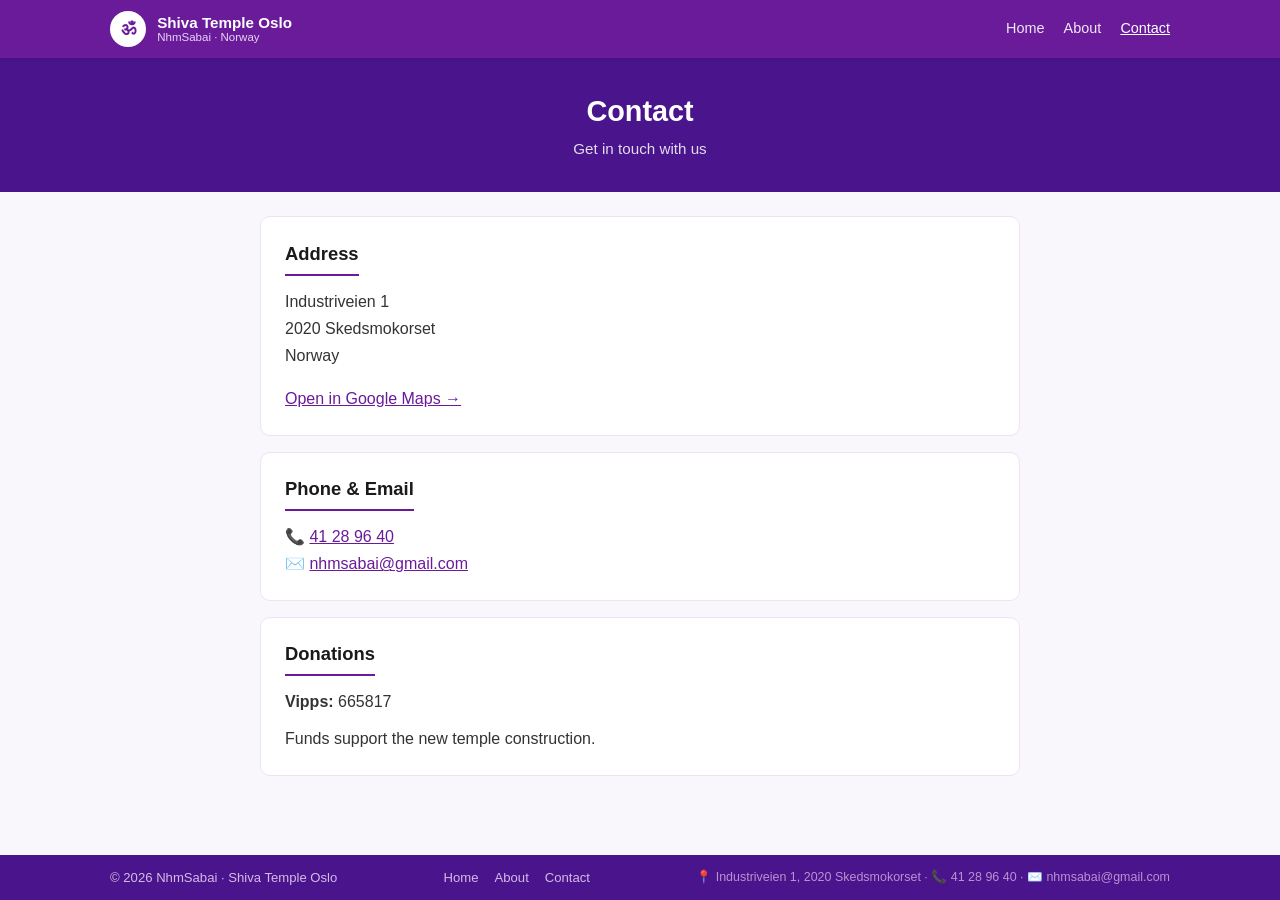
==== contact.html @ 30641fd6 "add About, info page" ====
<!DOCTYPE html>
<html lang="en">
<head>
    <meta charset="UTF-8" />
    <meta name="viewport" content="width=device-width, initial-scale=1.0" />
    <title>Contact — Shiva Temple Oslo</title>
    <link rel="stylesheet" href="css/site.css" />
</head>
<body>

    <header class="site-header">
        <div class="container header-inner">
            <a href="index.html" class="logo">
                <div class="logo-mark">ॐ</div>
                <div class="logo-text">
                    <strong>Shiva Temple Oslo</strong>
                    <span>NhmSabai · Norway</span>
                </div>
            </a>

            <nav class="main-nav">
                <a href="index.html">Home</a>
                <a href="info.html">About</a>
                <a href="contact.html" class="active">Contact</a>
            </nav>
        </div>
    </header>

    <main class="page-main">
        <section class="page-header">
            <div class="container">
                <h1>Contact</h1>
                <p>Get in touch with us</p>
            </div>
        </section>

        <section class="container content-blocks">

            <article class="content-block contact-block">
                <h2>Address</h2>
                <p>Industriveien 1<br />2020 Skedsmokorset<br />Norway</p>
                <p>
                    <a class="map-link"
                       href="https://www.google.com/maps/search/?api=1&query=Industriveien+1+2020+Skedsmokorset"
                       target="_blank" rel="noopener">
                        Open in Google Maps →
                    </a>
                </p>
            </article>

            <article class="content-block contact-block">
                <h2>Phone &amp; Email</h2>
                <p>
                    📞 <a href="tel:+4741289640">41 28 96 40</a><br />
                    ✉️ <a href="mailto:nhmsabai@gmail.com">nhmsabai@gmail.com</a>
                </p>
            </article>

            <article class="content-block contact-block">
                <h2>Donations</h2>
                <p><strong>Vipps:</strong> 665817</p>
                <p class="muted">Funds support the new temple construction.</p>
            </article>

        </section>
    </main>

    <footer class="site-footer">
        <div class="container footer-inner">
            <p>© <span id="year"></span> NhmSabai · Shiva Temple Oslo</p>

            <nav class="footer-links">
                <a href="index.html">Home</a>
                <a href="info.html">About</a>
                <a href="contact.html">Contact</a>
            </nav>

            <p class="footer-contact">
                📍 Industriveien 1, 2020 Skedsmokorset ·
                📞 41 28 96 40 ·
                ✉️ nhmsabai@gmail.com
            </p>
        </div>
    </footer>

    <script src="js/site.js"></script>
</body>
</html>
---- css/site.css ----
/* ---------- Reset & Base ---------- */
* { margin: 0; padding: 0; box-sizing: border-box; }

:root {
    --purple:      #6a1b9a;
    --purple-dark: #4a148c;
    --bg:          #faf7fc;
    --card:        #ffffff;
    --ink:         #1a1a1a;
    --muted:       #6b6b6b;
    --line:        #ece4f2;
    --live:        #c1272d;
}

html { scroll-behavior: smooth; }

body {
    font-family: 'Segoe UI', -apple-system, BlinkMacSystemFont, Tahoma, sans-serif;
    background: var(--bg);
    color: var(--ink);
    line-height: 1.5;
    font-size: 16px;
    min-height: 100vh;
    display: flex;
    flex-direction: column;
}

.container {
    width: 100%;
    max-width: 1100px;
    margin: 0 auto;
    padding: 0 1.25rem;
}

a { color: inherit; text-decoration: none; }

/* ---------- Header ---------- */
.site-header {
    background: var(--purple);
    color: #fff;
    box-shadow: 0 2px 6px rgba(0,0,0,0.08);
    position: sticky;
    top: 0;
    z-index: 10;
}
.header-inner {
    display: flex;
    align-items: center;
    justify-content: space-between;
    padding: 0.7rem 1.25rem;
    gap: 1rem;
}

.logo { display: flex; align-items: center; gap: 0.7rem; }
.logo-mark {
    width: 36px; height: 36px;
    border-radius: 50%;
    background: #fff;
    color: var(--purple);
    display: grid; place-items: center;
    font-size: 1.1rem;
    font-weight: 700;
}
.logo-text { display: flex; flex-direction: column; line-height: 1.15; }
.logo-text strong { font-size: 0.95rem; color: #fff; }
.logo-text span   { font-size: 0.72rem; color: #e7d6f2; }

.main-nav {
    display: flex; align-items: center; gap: 1.2rem;
    font-size: 0.9rem;
    font-weight: 500;
}
.main-nav a { color: #fff; opacity: 0.9; }
.main-nav a:hover,
.main-nav a.active { opacity: 1; text-decoration: underline; }

/* ---------- Scrolling announcement bar ---------- */
.ticker-bar {
    background: #f4ecfa;
    border-bottom: 1px solid var(--line);
    overflow: hidden;
    height: 32px;
    display: flex;
    align-items: center;
}
.ticker-track {
    display: inline-flex;
    gap: 3rem;
    white-space: nowrap;
    font-size: 0.82rem;
    color: var(--purple-dark);
    font-weight: 500;
    animation: ticker-scroll 40s linear infinite;
    padding-left: 1rem;
}
.ticker-track span { display: inline-block; }
@keyframes ticker-scroll {
    from { transform: translateX(0); }
    to   { transform: translateX(-50%); }
}
.ticker-bar:hover .ticker-track { animation-play-state: paused; }

/* ---------- Hero slider ---------- */
.hero { padding-top: 1.25rem; }
.hero-card {
    position: relative;
    border-radius: 12px;
    overflow: hidden;
    width: 100%;
    aspect-ratio: 1 / 1;
    max-height: 480px;
    margin: 0 auto;
    background: linear-gradient(135deg, #6a1b9a, #b8420f);
    box-shadow: 0 4px 14px rgba(106, 27, 154, 0.15);
}
.hero-slides { position: absolute; inset: 0; }
.hero-slide {
    position: absolute;
    inset: 0;
    width: 100%;
    height: 100%;
    object-fit: cover;
    opacity: 0;
    transition: opacity 0.6s ease;
}
.hero-slide.active { opacity: 1; }

.hero-card::after {
    content: "";
    position: absolute;
    inset: 0;
    background: linear-gradient(to top, rgba(0,0,0,0.6) 0%, rgba(0,0,0,0) 55%);
    pointer-events: none;
}

.hero-arrow {
    position: absolute;
    top: 50%;
    transform: translateY(-50%);
    width: 36px; height: 36px;
    border-radius: 50%;
    border: none;
    background: rgba(0, 0, 0, 0.45);
    color: #fff;
    font-size: 1.6rem;
    cursor: pointer;
    display: grid; place-items: center;
    z-index: 3;
    transition: background 0.2s, transform 0.15s;
    padding-bottom: 4px;
}
.hero-arrow:hover {
    background: rgba(0, 0, 0, 0.7);
    transform: translateY(-50%) scale(1.08);
}
.hero-prev { left: 0.75rem; }
.hero-next { right: 0.75rem; }

.hero-dots {
    position: absolute;
    bottom: 0.75rem;
    right: 1rem;
    display: flex;
    gap: 0.4rem;
    z-index: 3;
}
.hero-dot {
    width: 9px; height: 9px;
    border-radius: 50%;
    border: none;
    background: rgba(255, 255, 255, 0.45);
    cursor: pointer;
    padding: 0;
    transition: background 0.2s, transform 0.2s;
}
.hero-dot:hover { background: rgba(255, 255, 255, 0.75); }
.hero-dot.active { background: #fff; transform: scale(1.25); }

.hero-overlay {
    position: absolute;
    left: 1.5rem;
    bottom: 1.25rem;
    color: #fff;
    text-shadow: 0 2px 6px rgba(0,0,0,0.5);
    z-index: 2;
    pointer-events: none;
}
.hero-label {
    display: block;
    font-size: 0.75rem;
    letter-spacing: 0.14em;
    opacity: 0.9;
    margin-bottom: 0.15rem;
}
.hero-overlay strong {
    display: block;
    font-size: 1.5rem;
    font-weight: 800;
    line-height: 1.2;
}
.hero-overlay p {
    font-size: 0.9rem;
    opacity: 0.9;
    margin-top: 0.15rem;
}

/* ---------- Main layout ---------- */
.main-grid {
    flex: 1;
    display: grid;
    grid-template-columns: 1.1fr 1fr;
    gap: 1.25rem;
    padding-top: 1.25rem;
    padding-bottom: 1.25rem;
    align-items: start;
}

/* ---------- Cards ---------- */
.card {
    background: var(--card);
    border: 1px solid var(--line);
    border-radius: 10px;
    padding: 1.1rem 1.2rem;
    box-shadow: 0 1px 3px rgba(106, 27, 154, 0.04);
}

.card-eyebrow {
    font-size: 0.68rem;
    letter-spacing: 0.14em;
    color: var(--purple);
    font-weight: 700;
    margin-bottom: 0.2rem;
}
.card-title {
    font-size: 1.05rem;
    font-weight: 700;
    margin-bottom: 0.75rem;
}

/* ---------- Events ---------- */
.event-list {
    list-style: none;
    border-top: 1px solid var(--line);
}
.event-list li {
    display: flex;
    gap: 0.85rem;
    align-items: center;
    padding: 0.55rem 0;
    border-bottom: 1px solid var(--line);
}
.event-time {
    font-weight: 700;
    color: var(--purple);
    font-size: 0.85rem;
    min-width: 50px;
}
.event-info strong { font-size: 0.9rem; }
.live-tag {
    color: var(--live);
    font-weight: 700;
    font-size: 0.75rem;
}

.link-arrow {
    display: inline-block;
    margin-top: 0.75rem;
    color: var(--purple);
    font-weight: 600;
    font-size: 0.85rem;
}
.link-arrow:hover { text-decoration: underline; }

/* ---------- Hours ---------- */
.hours-list {
    list-style: none;
    border-top: 1px solid var(--line);
}
.hours-list li {
    display: flex;
    justify-content: space-between;
    align-items: flex-start;
    gap: 0.75rem;
    padding: 0.5rem 0;
    border-bottom: 1px solid var(--line);
    font-size: 0.88rem;
}
.hours-list li span:first-child { color: var(--muted); flex-shrink: 0; }
.hours-list li span:last-child  { font-weight: 600; text-align: right; }

/* ---------- Donate section ---------- */
.donate-section {
    padding-bottom: 1.5rem;
}
.donate-card {
    background: linear-gradient(135deg, #6a1b9a, #4a148c);
    color: #fff;
    border-radius: 12px;
    padding: 1.4rem 1.6rem;
    display: flex;
    align-items: center;
    justify-content: space-between;
    gap: 1.5rem;
    flex-wrap: wrap;
    box-shadow: 0 4px 14px rgba(106, 27, 154, 0.2);
}
.donate-card .card-eyebrow {
    color: #ffb300;
}
.donate-title {
    font-size: 1.35rem;
    font-weight: 800;
    margin-bottom: 0.35rem;
}
.donate-message {
    font-size: 0.95rem;
    opacity: 0.9;
}
.donate-vipps {
    text-align: right;
    background: rgba(255, 255, 255, 0.12);
    padding: 0.7rem 1.1rem;
    border-radius: 8px;
    flex-shrink: 0;
}
.vipps-label {
    display: block;
    font-size: 0.72rem;
    letter-spacing: 0.12em;
    opacity: 0.85;
    margin-bottom: 0.15rem;
}
.vipps-number {
    display: block;
    font-size: 1.6rem;
    font-weight: 800;
    color: #ffb300;
    letter-spacing: 0.04em;
}

/* ---------- Page main / info / contact ---------- */
.page-main { flex: 1; padding-bottom: 2rem; }

.page-header {
    background: var(--purple-dark);
    color: #fff;
    padding: 2rem 0;
    text-align: center;
}
.page-header h1 {
    font-size: 1.8rem;
    margin-bottom: 0.25rem;
}
.page-header p {
    font-size: 0.95rem;
    opacity: 0.85;
}

.content-blocks {
    display: grid;
    gap: 1rem;
    padding-top: 1.5rem;
    max-width: 800px;
}

.content-block {
    background: var(--card);
    border: 1px solid var(--line);
    border-radius: 10px;
    padding: 1.4rem 1.5rem;
}
.content-block h2 {
    font-size: 1.15rem;
    margin-bottom: 0.75rem;
    padding-bottom: 0.4rem;
    border-bottom: 2px solid var(--purple);
    display: inline-block;
}
.content-block p {
    margin-bottom: 0.6rem;
    color: #333;
}
.content-block p:last-child { margin-bottom: 0; }
.content-block ul {
    list-style: none;
}
.content-block ul li {
    padding: 0.35rem 0;
    padding-left: 1.2rem;
    position: relative;
    color: #333;
}
.content-block ul li::before {
    content: "•";
    color: var(--purple);
    position: absolute;
    left: 0;
    font-weight: 700;
}
.content-block a {
    color: var(--purple);
    text-decoration: underline;
    font-weight: 500;
}
.content-block a:hover { color: var(--purple-dark); }

.donate-inline {
    background: #f4ecfa;
    padding: 0.7rem 1rem;
    border-radius: 6px;
    border-left: 3px solid var(--purple);
    margin-top: 0.5rem !important;
}

.contact-block p {
    font-size: 1rem;
    line-height: 1.7;
}
.map-link {
    display: inline-block;
    margin-top: 0.4rem;
}
.muted {
    color: var(--muted);
    font-size: 0.9rem;
}

/* ---------- Footer ---------- */
.site-footer {
    background: var(--purple-dark);
    color: #d5bce6;
    padding: 0.8rem 0;
    font-size: 0.82rem;
    margin-top: auto;
}
.footer-inner {
    display: flex;
    align-items: center;
    justify-content: space-between;
    gap: 1rem;
    flex-wrap: wrap;
}
.footer-links { display: flex; gap: 1rem; }
.footer-links a { color: #d5bce6; font-size: 0.82rem; }
.footer-links a:hover { color: #fff; text-decoration: underline; }
.footer-contact {
    font-size: 0.78rem;
    color: #b892d1;
}

/* ---------- Responsive ---------- */
@media (max-width: 780px) {
    .header-inner {
        flex-direction: column;
        align-items: flex-start;
    }
    .main-nav {
        gap: 0.85rem;
        font-size: 0.85rem;
        flex-wrap: wrap;
    }
    .main-grid { grid-template-columns: 1fr; }
    .hero-card { aspect-ratio: 1 / 1; max-height: none; }
    .hero-overlay strong { font-size: 1.2rem; }
    .hero-arrow { width: 30px; height: 30px; font-size: 1.3rem; }
    .hero-prev { left: 0.4rem; }
    .hero-next { right: 0.4rem; }

    .donate-card {
        flex-direction: column;
        align-items: stretch;
        text-align: center;
    }
    .donate-vipps { text-align: center; }

    .footer-inner {
        flex-direction: column;
        text-align: center;
    }
}
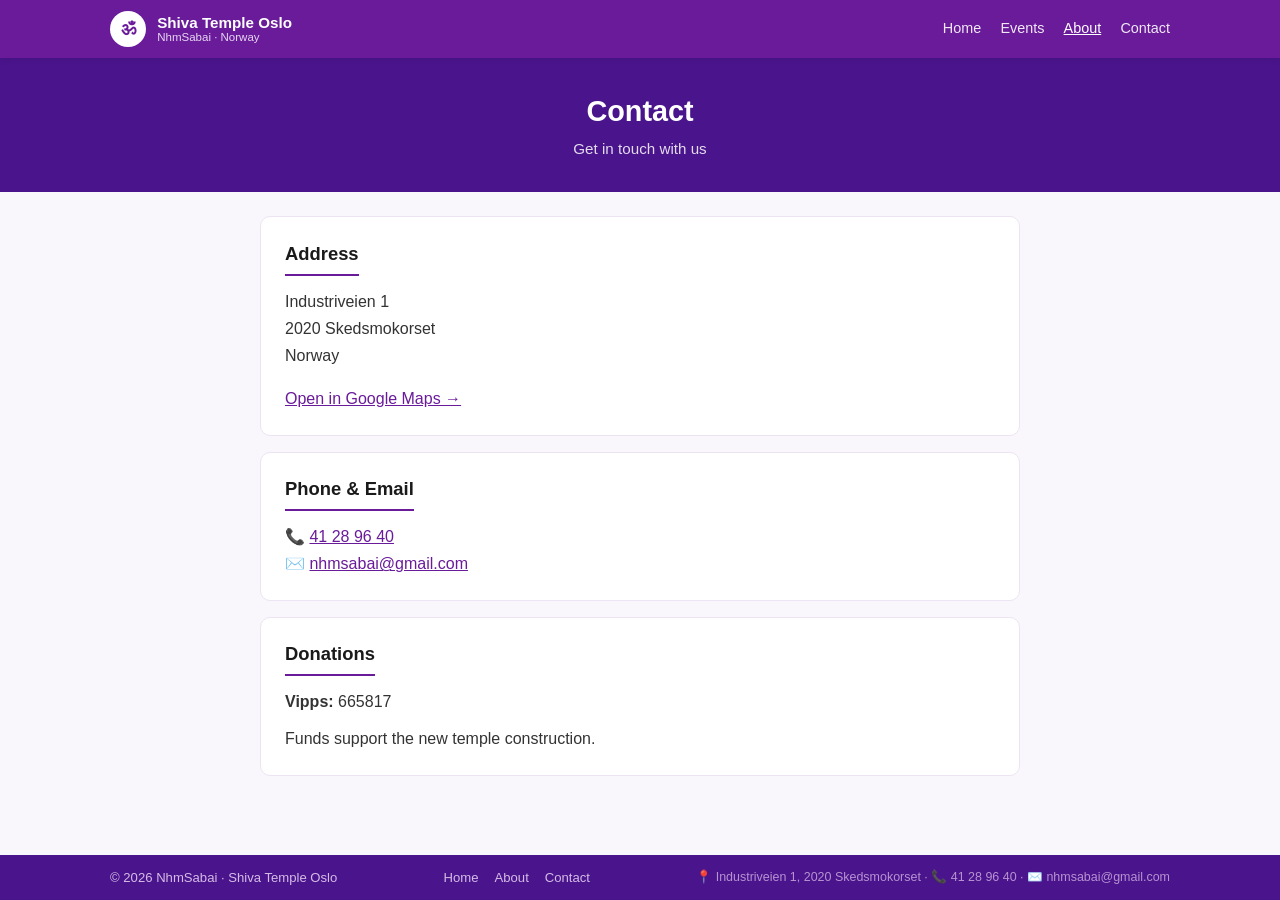
==== commit ccd25097: "add dynamic access from google sheet" ====
--- a/contact.html
+++ b/contact.html
@@ -1,11 +1,13 @@
 <!DOCTYPE html>
 <html lang="en">
+
 <head>
     <meta charset="UTF-8" />
     <meta name="viewport" content="width=device-width, initial-scale=1.0" />
     <title>Contact — Shiva Temple Oslo</title>
     <link rel="stylesheet" href="css/site.css" />
 </head>
+
 <body>
 
     <header class="site-header">
@@ -20,8 +22,9 @@
 
             <nav class="main-nav">
                 <a href="index.html">Home</a>
-                <a href="info.html">About</a>
-                <a href="contact.html" class="active">Contact</a>
+                <a href="index.html#events">Events</a>
+                <a href="info.html" class="active">About</a>
+                <a href="contact.html">Contact</a>
             </nav>
         </div>
     </header>
@@ -41,8 +44,8 @@
                 <p>Industriveien 1<br />2020 Skedsmokorset<br />Norway</p>
                 <p>
                     <a class="map-link"
-                       href="https://www.google.com/maps/search/?api=1&query=Industriveien+1+2020+Skedsmokorset"
-                       target="_blank" rel="noopener">
+                        href="https://www.google.com/maps/search/?api=1&query=Industriveien+1+2020+Skedsmokorset"
+                        target="_blank" rel="noopener">
                         Open in Google Maps →
                     </a>
                 </p>
@@ -85,4 +88,5 @@
 
     <script src="js/site.js"></script>
 </body>
+
 </html>
--- a/css/site.css
+++ b/css/site.css
@@ -74,7 +74,7 @@
 .main-nav a:hover,
 .main-nav a.active { opacity: 1; text-decoration: underline; }
 
-/* ---------- Scrolling announcement bar ---------- */
+/* ---------- Ticker ---------- */
 .ticker-bar {
     background: #f4ecfa;
     border-bottom: 1px solid var(--line);
@@ -249,6 +249,13 @@
     padding: 0.55rem 0;
     border-bottom: 1px solid var(--line);
 }
+.event-list li.empty {
+    color: var(--muted);
+    font-style: italic;
+    padding: 0.9rem 0;
+    font-size: 0.88rem;
+    justify-content: center;
+}
 .event-time {
     font-weight: 700;
     color: var(--purple);
@@ -260,6 +267,11 @@
     color: var(--live);
     font-weight: 700;
     font-size: 0.75rem;
+    text-decoration: none;
+    cursor: pointer;
+}
+.live-tag:hover {
+    text-decoration: underline;
 }
 
 .link-arrow {
@@ -286,12 +298,14 @@
     font-size: 0.88rem;
 }
 .hours-list li span:first-child { color: var(--muted); flex-shrink: 0; }
-.hours-list li span:last-child  { font-weight: 600; text-align: right; }
-
-/* ---------- Donate section ---------- */
-.donate-section {
-    padding-bottom: 1.5rem;
-}
+.hours-list li span:last-child  {
+    font-weight: 600;
+    text-align: right;
+    line-height: 1.4;
+}
+
+/* ---------- Donate ---------- */
+.donate-section { padding-bottom: 1.5rem; }
 .donate-card {
     background: linear-gradient(135deg, #6a1b9a, #4a148c);
     color: #fff;
@@ -304,18 +318,13 @@
     flex-wrap: wrap;
     box-shadow: 0 4px 14px rgba(106, 27, 154, 0.2);
 }
-.donate-card .card-eyebrow {
-    color: #ffb300;
-}
+.donate-card .card-eyebrow { color: #ffb300; }
 .donate-title {
     font-size: 1.35rem;
     font-weight: 800;
     margin-bottom: 0.35rem;
 }
-.donate-message {
-    font-size: 0.95rem;
-    opacity: 0.9;
-}
+.donate-message { font-size: 0.95rem; opacity: 0.9; }
 .donate-vipps {
     text-align: right;
     background: rgba(255, 255, 255, 0.12);
@@ -338,23 +347,16 @@
     letter-spacing: 0.04em;
 }
 
-/* ---------- Page main / info / contact ---------- */
+/* ---------- Page main ---------- */
 .page-main { flex: 1; padding-bottom: 2rem; }
-
 .page-header {
     background: var(--purple-dark);
     color: #fff;
     padding: 2rem 0;
     text-align: center;
 }
-.page-header h1 {
-    font-size: 1.8rem;
-    margin-bottom: 0.25rem;
-}
-.page-header p {
-    font-size: 0.95rem;
-    opacity: 0.85;
-}
+.page-header h1 { font-size: 1.8rem; margin-bottom: 0.25rem; }
+.page-header p  { font-size: 0.95rem; opacity: 0.85; }
 
 .content-blocks {
     display: grid;
@@ -362,7 +364,6 @@
     padding-top: 1.5rem;
     max-width: 800px;
 }
-
 .content-block {
     background: var(--card);
     border: 1px solid var(--line);
@@ -376,17 +377,11 @@
     border-bottom: 2px solid var(--purple);
     display: inline-block;
 }
-.content-block p {
-    margin-bottom: 0.6rem;
-    color: #333;
-}
+.content-block p { margin-bottom: 0.6rem; color: #333; }
 .content-block p:last-child { margin-bottom: 0; }
-.content-block ul {
-    list-style: none;
-}
+.content-block ul { list-style: none; }
 .content-block ul li {
-    padding: 0.35rem 0;
-    padding-left: 1.2rem;
+    padding: 0.35rem 0 0.35rem 1.2rem;
     position: relative;
     color: #333;
 }
@@ -412,18 +407,9 @@
     margin-top: 0.5rem !important;
 }
 
-.contact-block p {
-    font-size: 1rem;
-    line-height: 1.7;
-}
-.map-link {
-    display: inline-block;
-    margin-top: 0.4rem;
-}
-.muted {
-    color: var(--muted);
-    font-size: 0.9rem;
-}
+.contact-block p { font-size: 1rem; line-height: 1.7; }
+.map-link { display: inline-block; margin-top: 0.4rem; }
+.muted { color: var(--muted); font-size: 0.9rem; }
 
 /* ---------- Footer ---------- */
 .site-footer {
@@ -443,38 +429,19 @@
 .footer-links { display: flex; gap: 1rem; }
 .footer-links a { color: #d5bce6; font-size: 0.82rem; }
 .footer-links a:hover { color: #fff; text-decoration: underline; }
-.footer-contact {
-    font-size: 0.78rem;
-    color: #b892d1;
-}
+.footer-contact { font-size: 0.78rem; color: #b892d1; }
 
 /* ---------- Responsive ---------- */
 @media (max-width: 780px) {
-    .header-inner {
-        flex-direction: column;
-        align-items: flex-start;
-    }
-    .main-nav {
-        gap: 0.85rem;
-        font-size: 0.85rem;
-        flex-wrap: wrap;
-    }
+    .header-inner { flex-direction: column; align-items: flex-start; }
+    .main-nav { gap: 0.85rem; font-size: 0.85rem; flex-wrap: wrap; }
     .main-grid { grid-template-columns: 1fr; }
     .hero-card { aspect-ratio: 1 / 1; max-height: none; }
     .hero-overlay strong { font-size: 1.2rem; }
     .hero-arrow { width: 30px; height: 30px; font-size: 1.3rem; }
     .hero-prev { left: 0.4rem; }
     .hero-next { right: 0.4rem; }
-
-    .donate-card {
-        flex-direction: column;
-        align-items: stretch;
-        text-align: center;
-    }
+    .donate-card { flex-direction: column; align-items: stretch; text-align: center; }
     .donate-vipps { text-align: center; }
-
-    .footer-inner {
-        flex-direction: column;
-        text-align: center;
-    }
+    .footer-inner { flex-direction: column; text-align: center; }
 }
